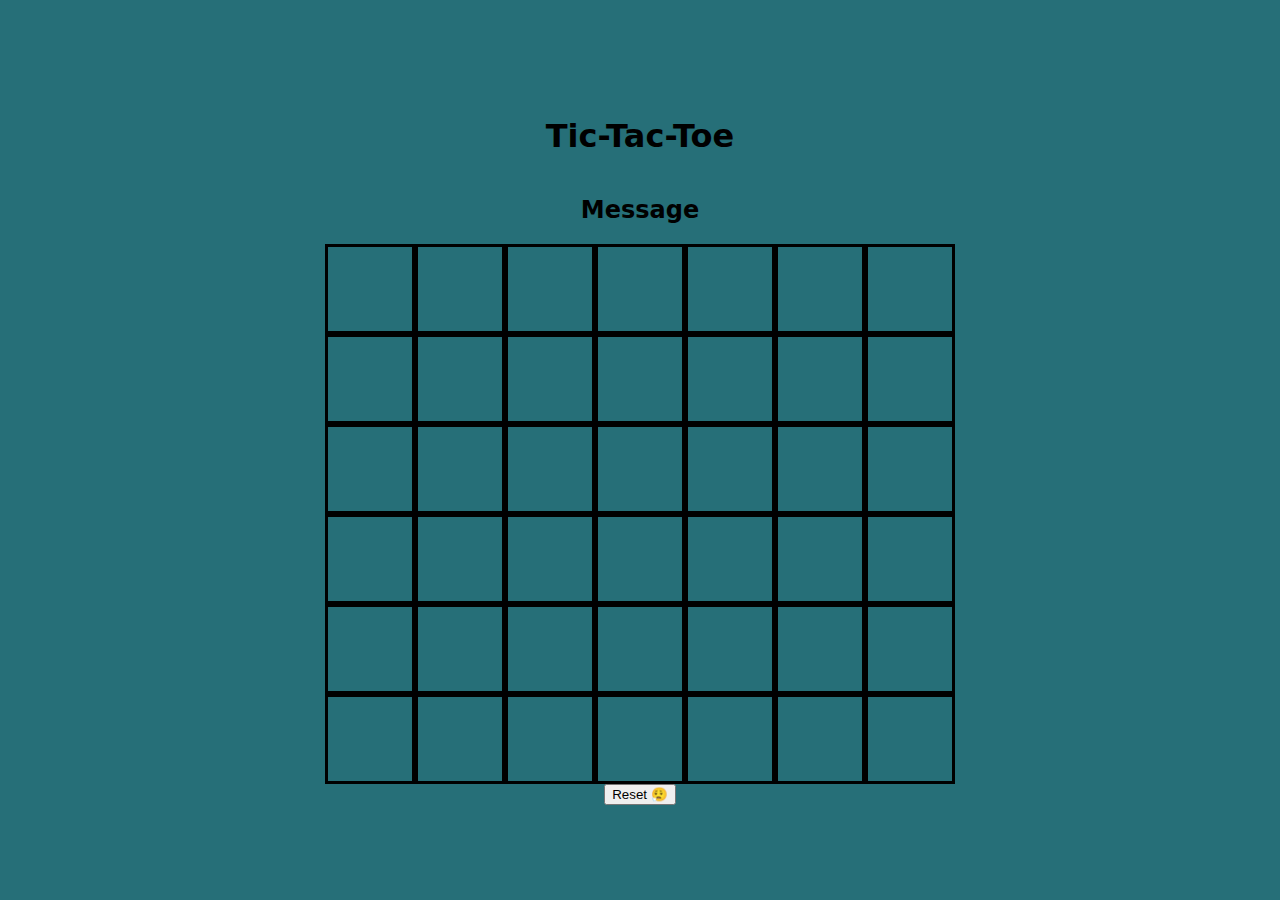
==== index.html @ 9440de05 "css" ====
<!DOCTYPE html>
<html lang="en">
<head>
	<meta charset="UTF-8">
	<meta name="viewport" content="width=device-width, initial-scale=1.0">
	<meta http-equiv="X-UA-Compatible" content="ie=edge">
	<link rel="stylesheet" href="./css/style.css">
	<script defer src="./js/app.js"></script>
	<title>Tic Tac Toe</title>
</head>
<body>
	<h1>Tic-Tac-Toe</h1>
	<h2 id="message">Message</h2>

	<section class="board" id="theBoard">
		<div class="sqr" id="sq0"></div>
		<div class="sqr" id="sq1"></div>
		<div class="sqr" id="sq2"></div>
		<div class="sqr" id="sq3"></div>
		<div class="sqr" id="sq4"></div>
		<div class="sqr" id="sq5"></div>
		<div class="sqr" id="sq6"></div>
		<div class="sqr" id="sq7"></div>
		<div class="sqr" id="sq8"></div>
		<div class="sqr" id="sq9"></div>
		<div class="sqr" id="sq10"></div>
		<div class="sqr" id="sq11"></div>
		<div class="sqr" id="sq12"></div>
		<div class="sqr" id="sq13"></div>
		<div class="sqr" id="sq14"></div>
		<div class="sqr" id="sq15"></div>
		<div class="sqr" id="sq16"></div>
		<div class="sqr" id="sq17"></div>
		<div class="sqr" id="sq18"></div>
		<div class="sqr" id="sq19"></div>
		<div class="sqr" id="sq20"></div>
		<div class="sqr" id="sq21"></div>
		<div class="sqr" id="sq22"></div>
		<div class="sqr" id="sq23"></div>
		<div class="sqr" id="sq24"></div>
		<div class="sqr" id="sq25"></div>
		<div class="sqr" id="sq26"></div>
		<div class="sqr" id="sq27"></div>
		<div class="sqr" id="sq28"></div>
		<div class="sqr" id="sq29"></div>
		<div class="sqr" id="sq30"></div>
		<div class="sqr" id="sq31"></div>
		<div class="sqr" id="sq32"></div>
		<div class="sqr" id="sq33"></div>
		<div class="sqr" id="sq34"></div>
		<div class="sqr" id="sq35"></div>
		<div class="sqr" id="sq36"></div>
		<div class="sqr" id="sq37"></div>
		<div class="sqr" id="sq38"></div>
		<div class="sqr" id="sq39"></div>
		<div class="sqr" id="sq40"></div>
		<div class="sqr" id="sq41"></div>







	</section>  
	<button id ="reset-btn">Reset 😮‍💨</button> 
</body>
</html>
---- css/style.css ----
body {
    background-color: gray;
	/* Use a system font, if none are available use an available sans-sarif   font */
	font-family: system-ui, -apple-system, BlinkMacSystemFont, "Segoe UI",
		Roboto, Oxygen-Sans, Ubuntu, Cantarell, "Helvetica Neue", sans-serif;
	margin: 0;
  height: 100vh;
  display: flex;
  flex-direction: column;
  background-color: rgb(38, 111, 120);
  justify-content: center;
  align-items: center;
}

section.board {
  display: grid;
  grid-template-rows: repeat(6, 10vmin);
  grid-template-columns: repeat(7, 10vmin);
  grid-gap: 0vmin;
}

div {
  border: 3px solid black;
  font-size: 8vmin;
  text-align: center;
  vertical-align: middle;
}
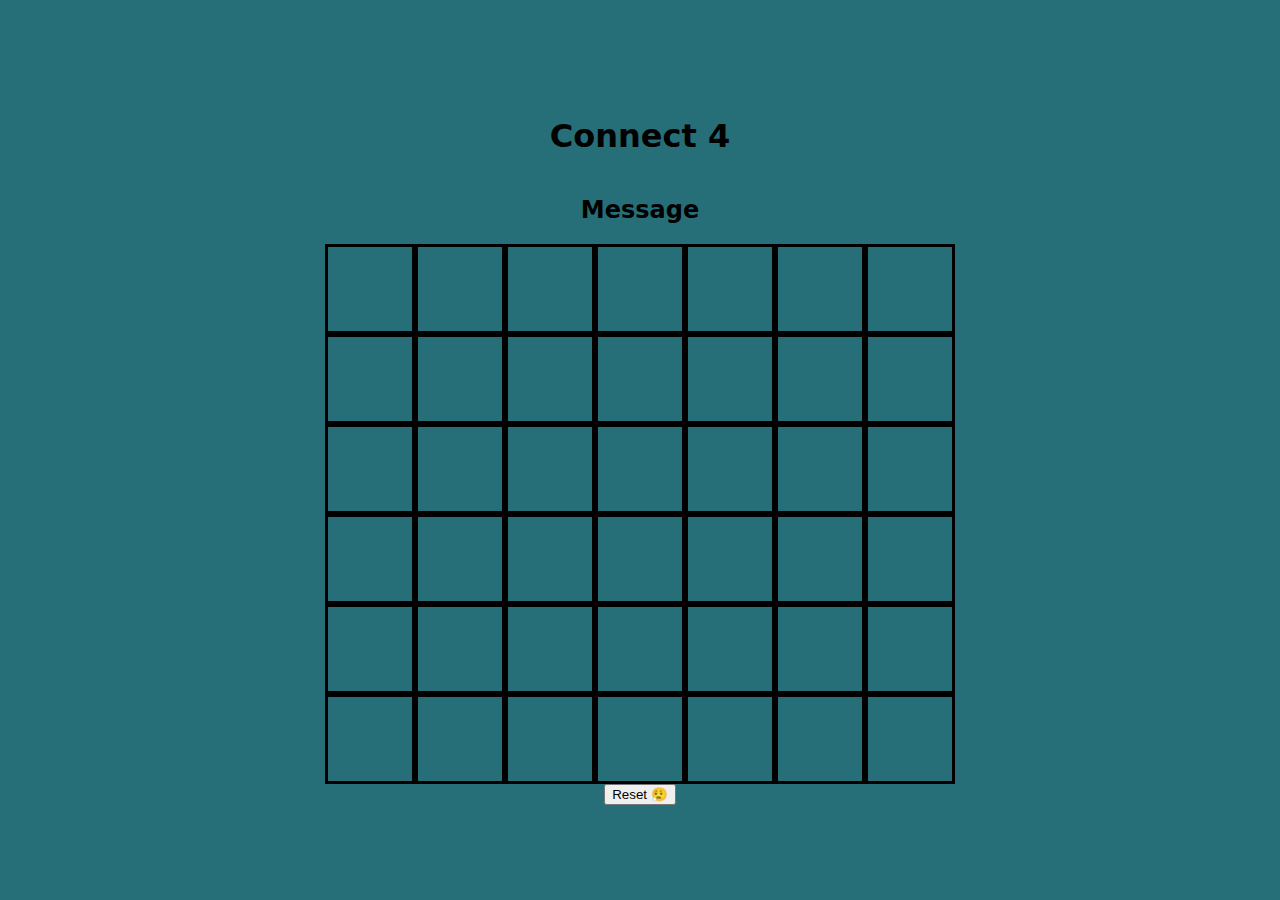
==== commit 8afad34c: "eventListeners" ====
--- a/index.html
+++ b/index.html
@@ -6,10 +6,10 @@
 	<meta http-equiv="X-UA-Compatible" content="ie=edge">
 	<link rel="stylesheet" href="./css/style.css">
 	<script defer src="./js/app.js"></script>
-	<title>Tic Tac Toe</title>
+	<title>Connect 4</title>
 </head>
 <body>
-	<h1>Tic-Tac-Toe</h1>
+	<h1>Connect 4</h1>
 	<h2 id="message">Message</h2>
 
 	<section class="board" id="theBoard">
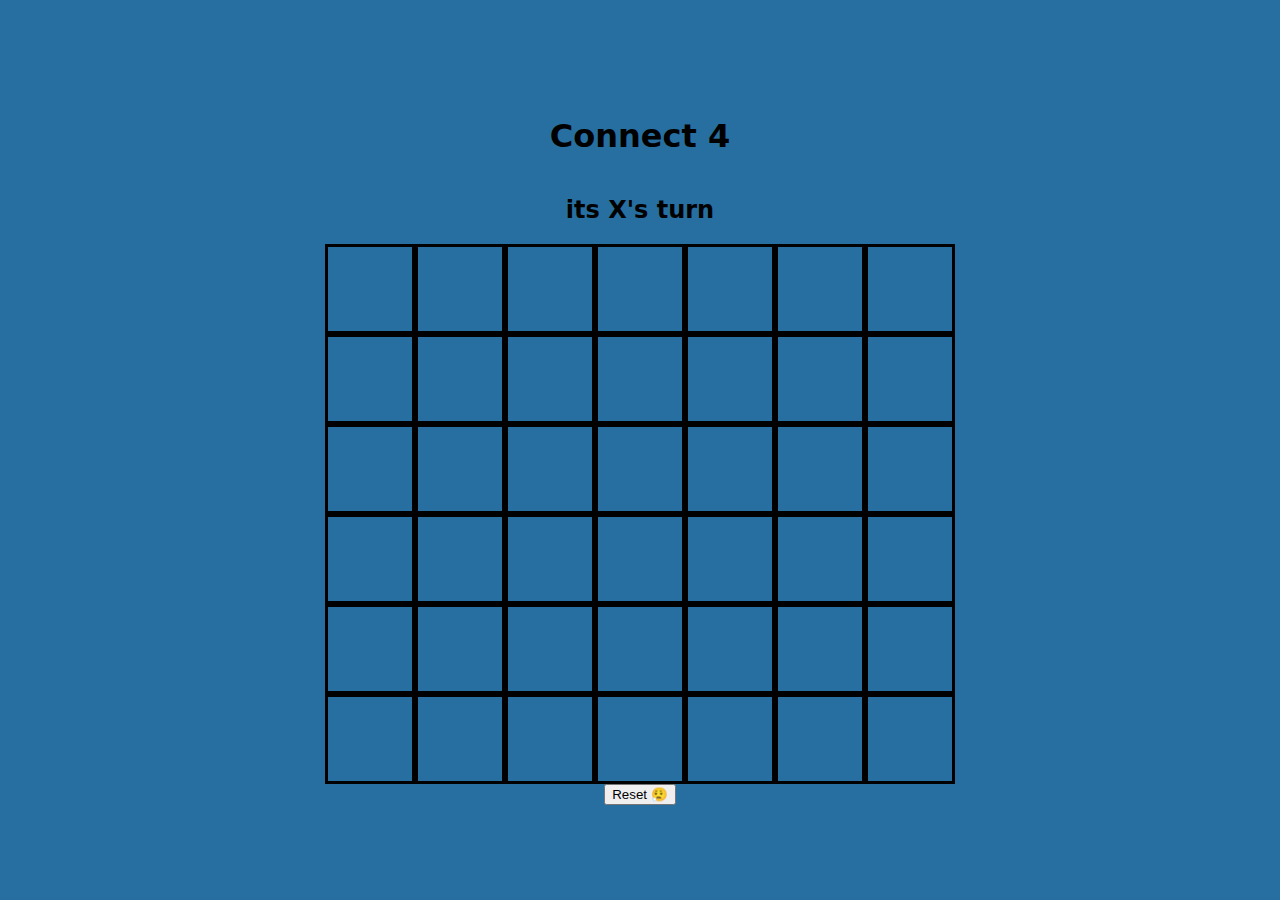
==== commit 8b2532cb: "placementWorks" ====
--- a/index.html
+++ b/index.html
@@ -4,8 +4,8 @@
 	<meta charset="UTF-8">
 	<meta name="viewport" content="width=device-width, initial-scale=1.0">
 	<meta http-equiv="X-UA-Compatible" content="ie=edge">
-	<link rel="stylesheet" href="./css/style.css">
-	<script defer src="./js/app.js"></script>
+	<link rel="stylesheet"  href="./css/style.css">
+	<script defer src="./app.js"></script>
 	<title>Connect 4</title>
 </head>
 <body>
--- a/css/style.css
+++ b/css/style.css
@@ -7,7 +7,7 @@
   height: 100vh;
   display: flex;
   flex-direction: column;
-  background-color: rgb(38, 111, 120);
+  background-color: rgb(38, 111, 160);
   justify-content: center;
   align-items: center;
 }
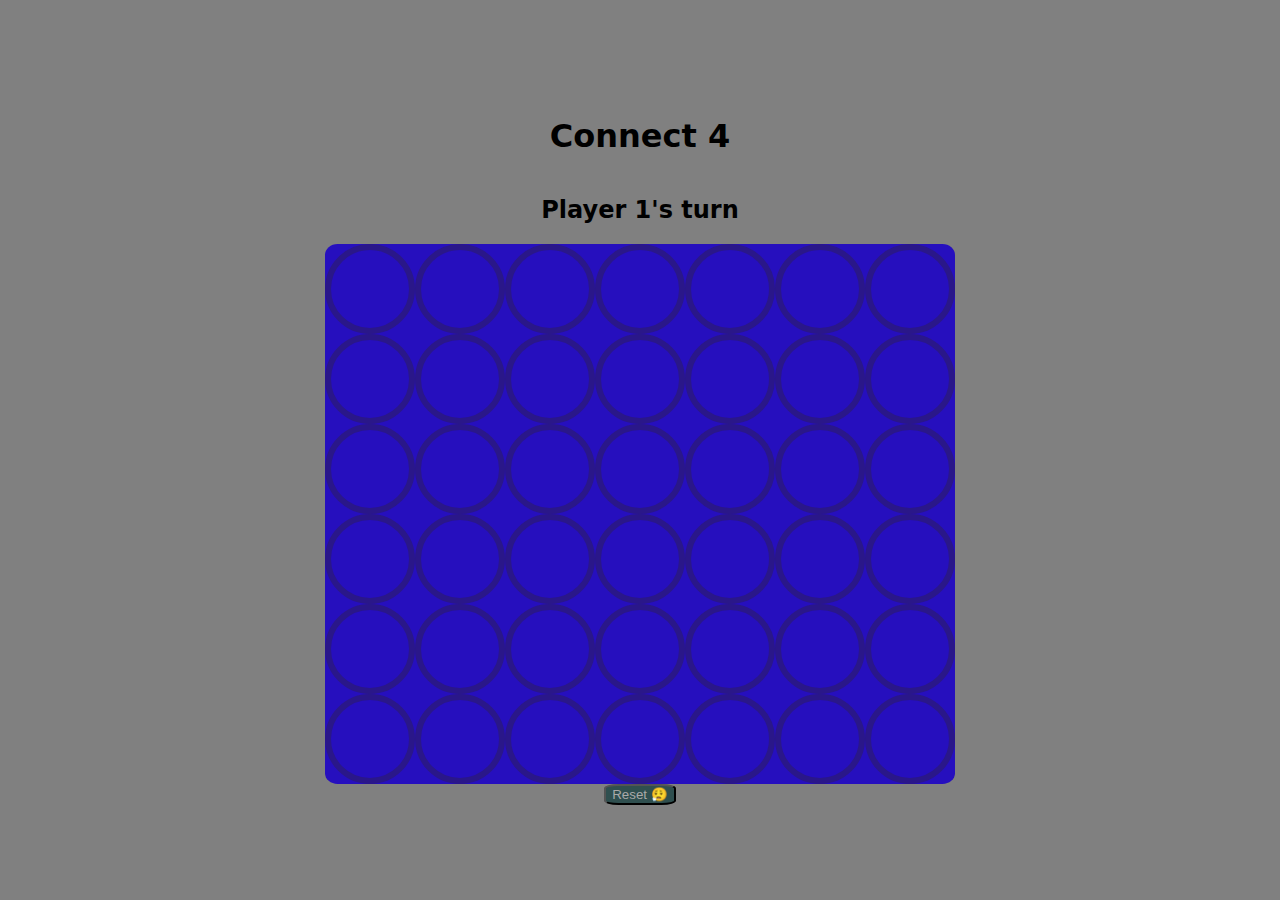
==== commit 72419ace: "done" ====
--- a/index.html
+++ b/index.html
@@ -5,10 +5,13 @@
 	<meta name="viewport" content="width=device-width, initial-scale=1.0">
 	<meta http-equiv="X-UA-Compatible" content="ie=edge">
 	<link rel="stylesheet"  href="./css/style.css">
+	<link rel="icon" 
+      type="image/png" 
+      href="https://img.icons8.com/office/30/null/controller.png">
 	<script defer src="./app.js"></script>
 	<title>Connect 4</title>
 </head>
-<body>
+<body >
 	<h1>Connect 4</h1>
 	<h2 id="message">Message</h2>
 
--- a/css/style.css
+++ b/css/style.css
@@ -1,5 +1,5 @@
 body {
-    background-color: gray;
+   
 	/* Use a system font, if none are available use an available sans-sarif   font */
 	font-family: system-ui, -apple-system, BlinkMacSystemFont, "Segoe UI",
 		Roboto, Oxygen-Sans, Ubuntu, Cantarell, "Helvetica Neue", sans-serif;
@@ -7,9 +7,10 @@
   height: 100vh;
   display: flex;
   flex-direction: column;
-  background-color: rgb(38, 111, 160);
+  background-color: grey;
   justify-content: center;
   align-items: center;
+  background-image: url("../gameboy.jpg");
 }
 
 section.board {
@@ -17,11 +18,23 @@
   grid-template-rows: repeat(6, 10vmin);
   grid-template-columns: repeat(7, 10vmin);
   grid-gap: 0vmin;
+  background-color: rgb(38, 15, 190);
+  border-radius: 2%;
 }
 
 div {
-  border: 3px solid black;
+  border: 3px solid rgb(42, 23, 137);
   font-size: 8vmin;
   text-align: center;
   vertical-align: middle;
+  border-radius: 50%;
+  border-width: 6px;
+  
 }
+#reset-btn{
+  color: darkgray;
+  background-color: darkslategrey;
+  border-radius: 20%;
+  
+
+}
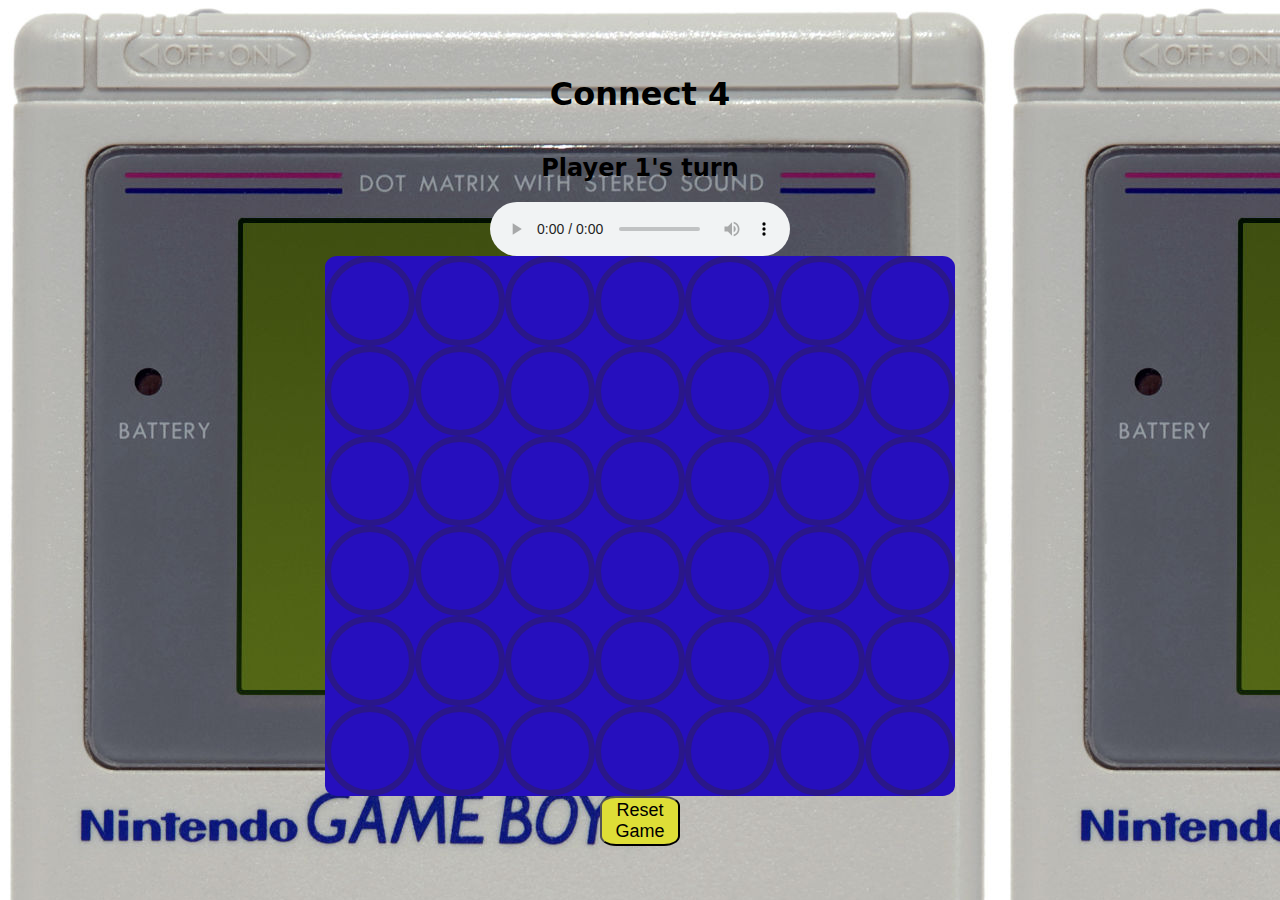
==== commit f44b9886: "edits" ====
--- a/index.html
+++ b/index.html
@@ -14,6 +14,7 @@
 <body >
 	<h1>Connect 4</h1>
 	<h2 id="message">Message</h2>
+	<audio controls src = "button-3.mp3"></audio>
 
 	<section class="board" id="theBoard">
 		<div class="sqr" id="sq0"></div>
@@ -66,6 +67,6 @@
 
 
 	</section>  
-	<button id ="reset-btn">Reset 😮‍💨</button> 
+	<button id ="reset-btn">Reset Game</button> 
 </body>
 </html>--- a/css/style.css
+++ b/css/style.css
@@ -10,7 +10,8 @@
   background-color: grey;
   justify-content: center;
   align-items: center;
-  background-image: url("../gameboy.jpg");
+  background-image: url("/assets/img/gameboy.jpg");
+  
 }
 
 section.board {
@@ -32,9 +33,13 @@
   
 }
 #reset-btn{
-  color: darkgray;
-  background-color: darkslategrey;
+  color: black;
+  background-color: rgb(222, 222, 55);
   border-radius: 20%;
+  height: 50px;
+  width: 80px;
+  font-size: large;
+  
   
 
 }
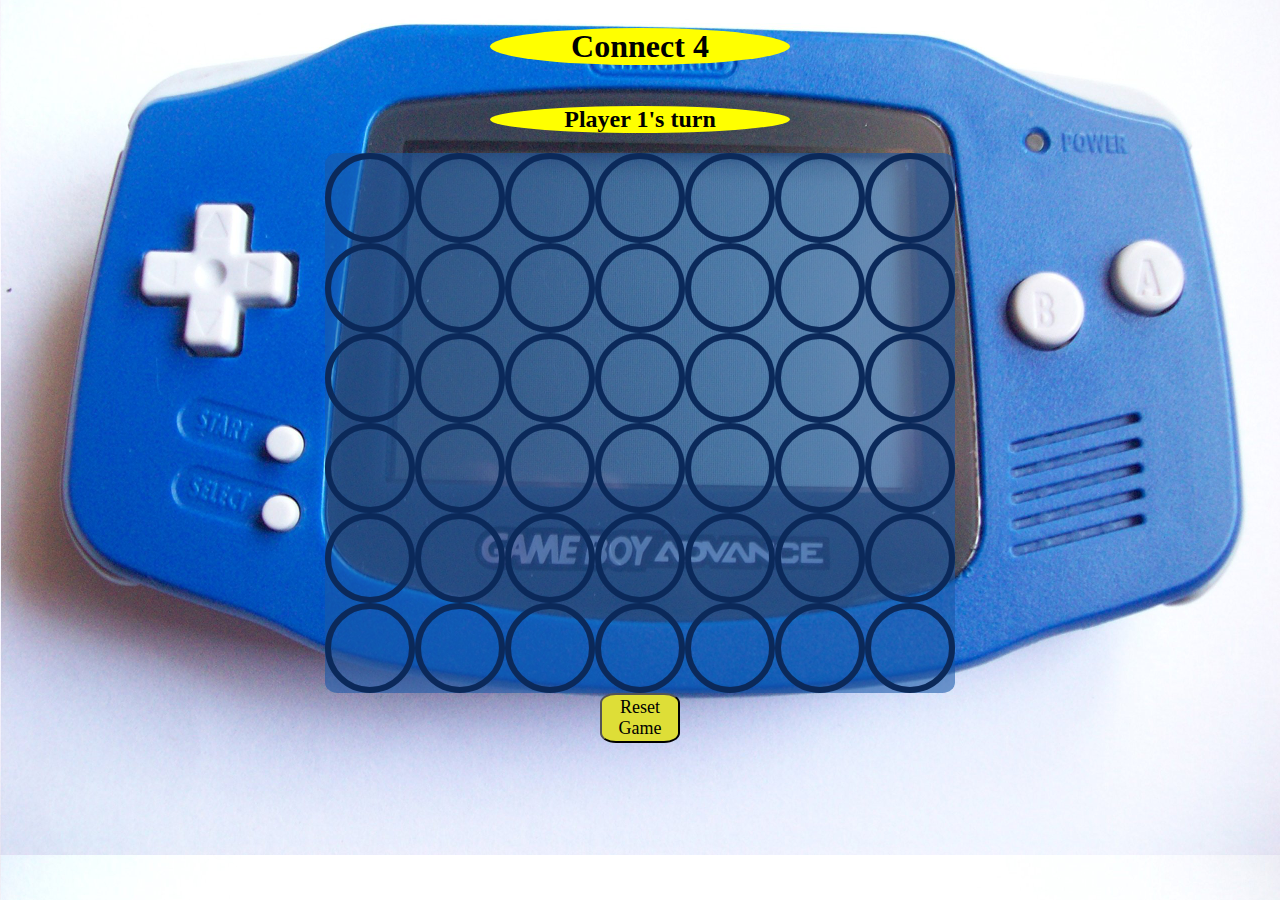
==== commit a735a4d1: "sounds" ====
--- a/index.html
+++ b/index.html
@@ -12,9 +12,9 @@
 	<title>Connect 4</title>
 </head>
 <body >
-	<h1>Connect 4</h1>
+	<h1 id="h1">Connect 4</h1>
 	<h2 id="message">Message</h2>
-	<audio controls src = "button-3.mp3"></audio>
+	
 
 	<section class="board" id="theBoard">
 		<div class="sqr" id="sq0"></div>
--- a/css/style.css
+++ b/css/style.css
@@ -4,14 +4,27 @@
 	font-family: system-ui, -apple-system, BlinkMacSystemFont, "Segoe UI",
 		Roboto, Oxygen-Sans, Ubuntu, Cantarell, "Helvetica Neue", sans-serif;
 	margin: 0;
-  height: 100vh;
+  height: 750px;
   display: flex;
   flex-direction: column;
   background-color: grey;
+  background-size: cover;
+  background-position: 1px, center;
+  
+
+  
   justify-content: center;
   align-items: center;
-  background-image: url("/assets/img/gameboy.jpg");
+  background-image: url("/assets/img/thegameboy.jpeg");
   
+}
+h1{
+  background-color: yellow;
+  border-radius: 70%;
+  width: 300px;
+  text-align: center;
+  font-family: Cambria, Cochin, Times, 'Times New Roman', serif;
+
 }
 
 section.board {
@@ -19,18 +32,20 @@
   grid-template-rows: repeat(6, 10vmin);
   grid-template-columns: repeat(7, 10vmin);
   grid-gap: 0vmin;
-  background-color: rgb(38, 15, 190);
+  background-color: rgba(25, 89, 168, 0.589);
   border-radius: 2%;
+
 }
 
 div {
-  border: 3px solid rgb(42, 23, 137);
+  border: 3px solid rgb(11, 41, 90);
   font-size: 8vmin;
   text-align: center;
   vertical-align: middle;
   border-radius: 50%;
   border-width: 6px;
   
+
 }
 #reset-btn{
   color: black;
@@ -39,7 +54,14 @@
   height: 50px;
   width: 80px;
   font-size: large;
-  
-  
+  font-family: Cambria, Cochin, Times, 'Times New Roman', serif;
+}
 
-}
+#message{
+  font-family: Cambria, Cochin, Times, 'Times New Roman', serif;
+  background-color: yellow;
+  border-radius: 70%;
+  width: 300px;
+  text-align: center;
+
+}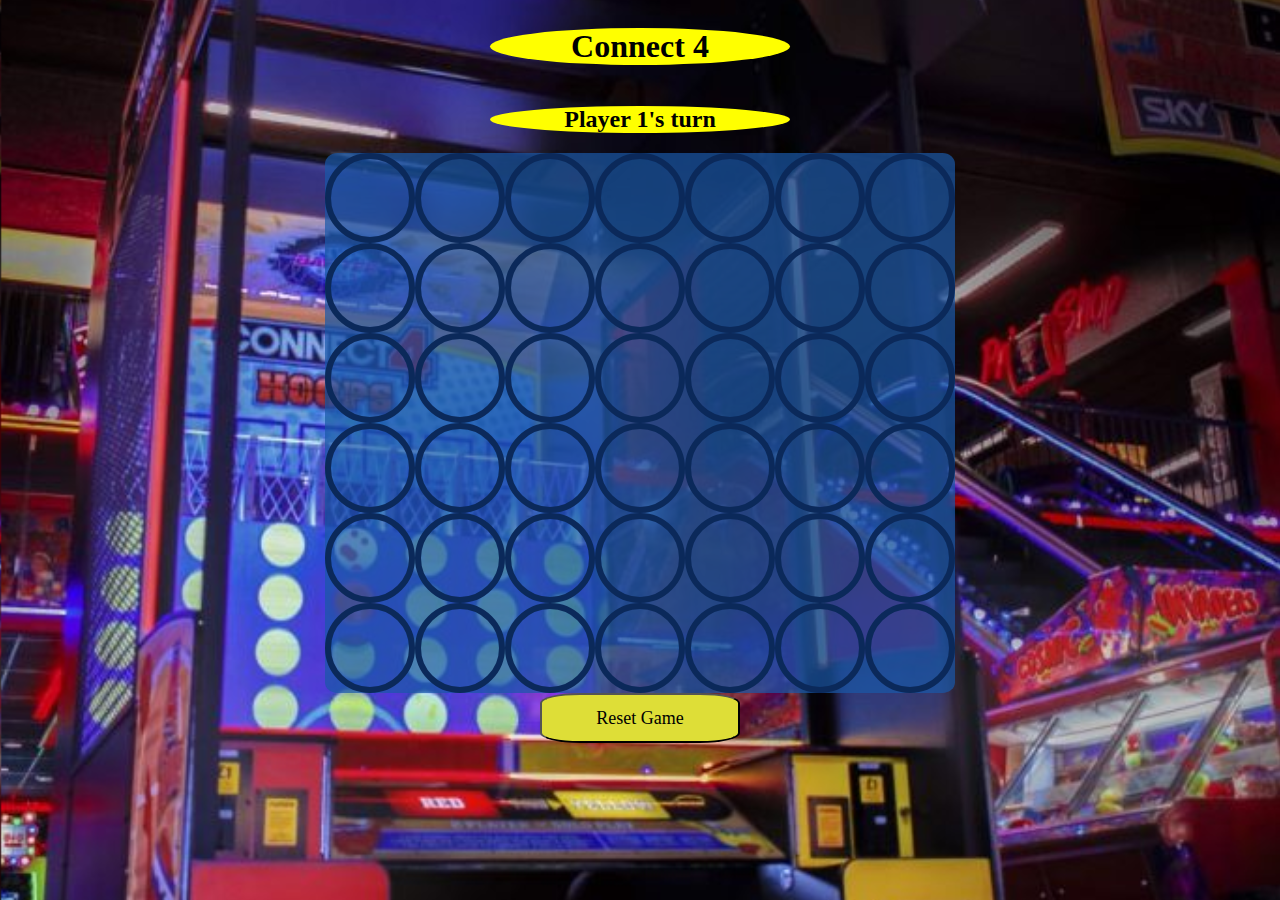
==== commit 14e1037e: "finish" ====
--- a/index.html
+++ b/index.html
@@ -8,7 +8,10 @@
 	<link rel="icon" 
       type="image/png" 
       href="https://img.icons8.com/office/30/null/controller.png">
-	<script defer src="./app.js"></script>
+	<script defer src="./js/app.js"></script>
+	<script defer src="./js/confetti.js"></script>
+	
+
 	<title>Connect 4</title>
 </head>
 <body >
--- a/css/style.css
+++ b/css/style.css
@@ -10,12 +10,9 @@
   background-color: grey;
   background-size: cover;
   background-position: 1px, center;
-  
-
-  
   justify-content: center;
   align-items: center;
-  background-image: url("/assets/img/thegameboy.jpeg");
+  background-image: url("/assets/img/Connect-4.jpeg");
   
 }
 h1{
@@ -32,7 +29,7 @@
   grid-template-rows: repeat(6, 10vmin);
   grid-template-columns: repeat(7, 10vmin);
   grid-gap: 0vmin;
-  background-color: rgba(25, 89, 168, 0.589);
+  background-color: rgba(25, 89, 168, 0.702);
   border-radius: 2%;
 
 }
@@ -47,12 +44,17 @@
   
 
 }
+div:hover{
+transform: scale(1,1.3);
+z-index: 1;
+}
+
 #reset-btn{
   color: black;
   background-color: rgb(222, 222, 55);
   border-radius: 20%;
   height: 50px;
-  width: 80px;
+  width: 200px;
   font-size: large;
   font-family: Cambria, Cochin, Times, 'Times New Roman', serif;
 }
